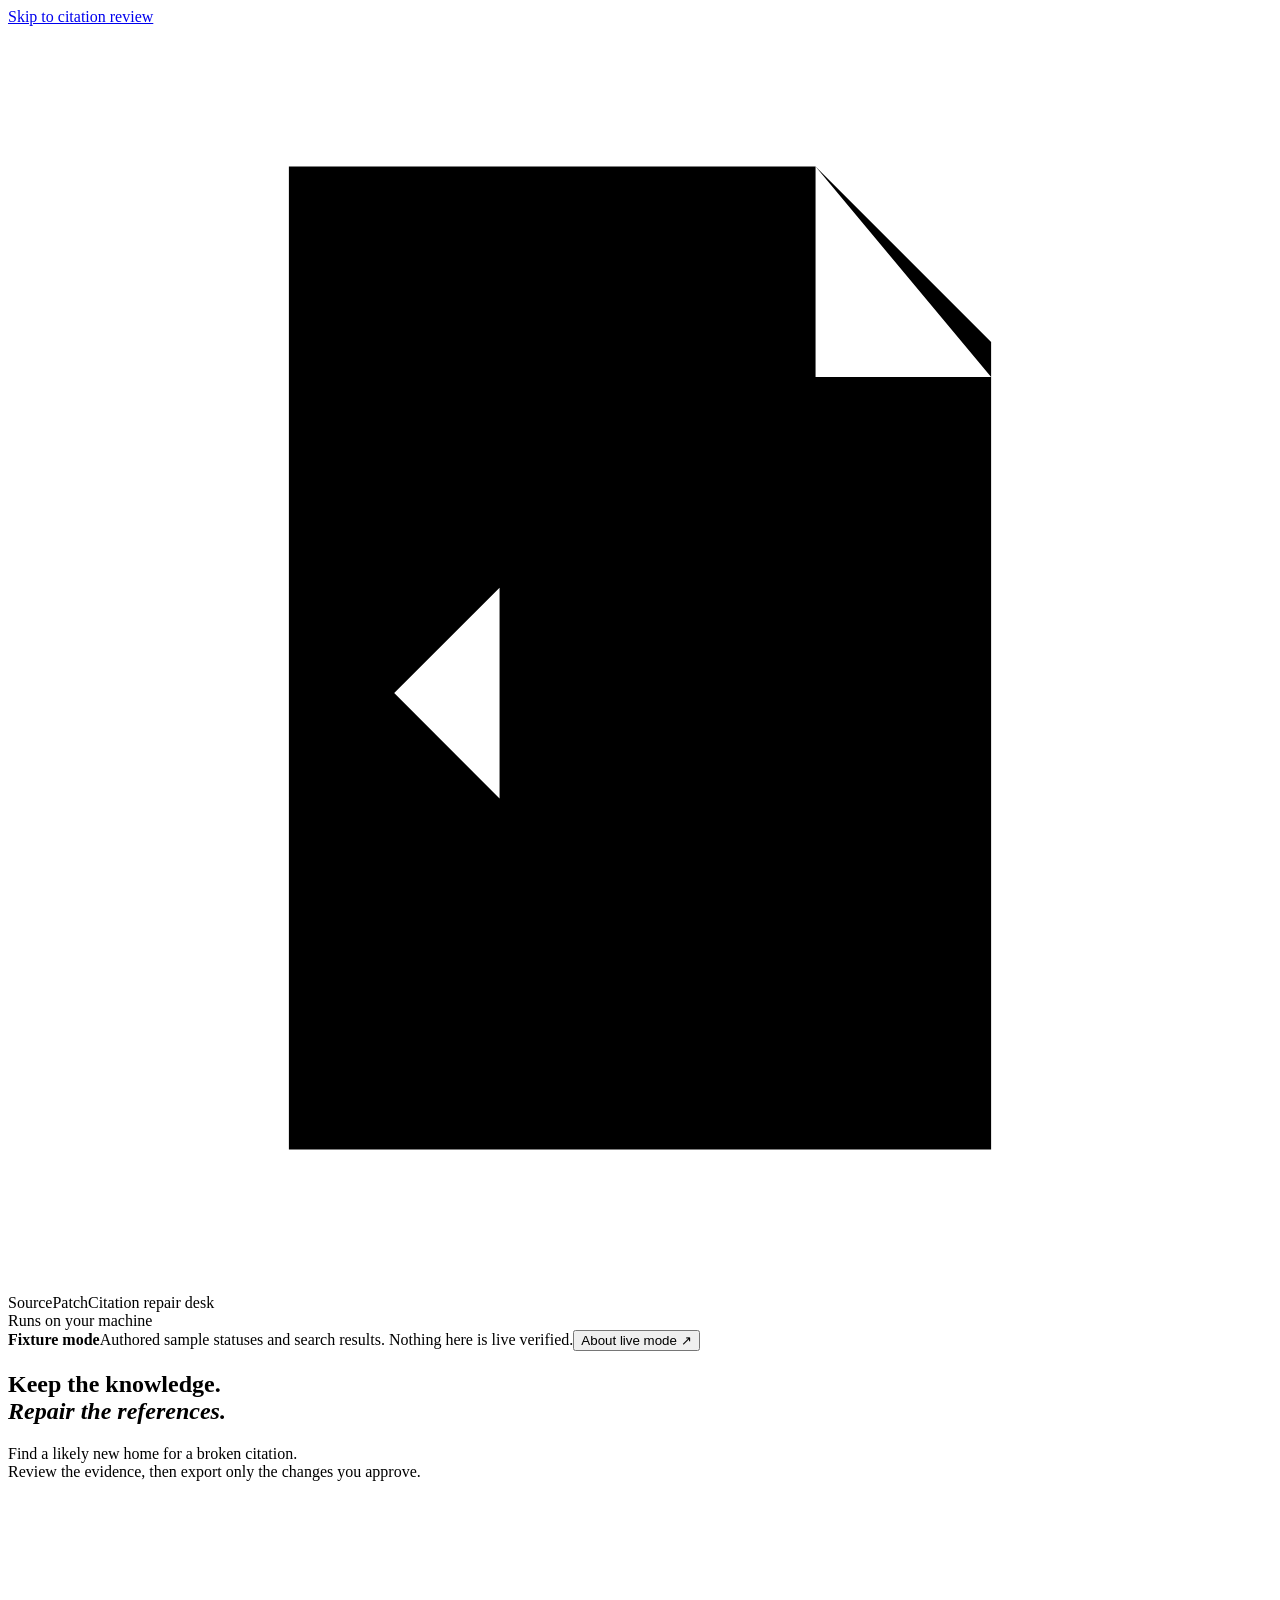
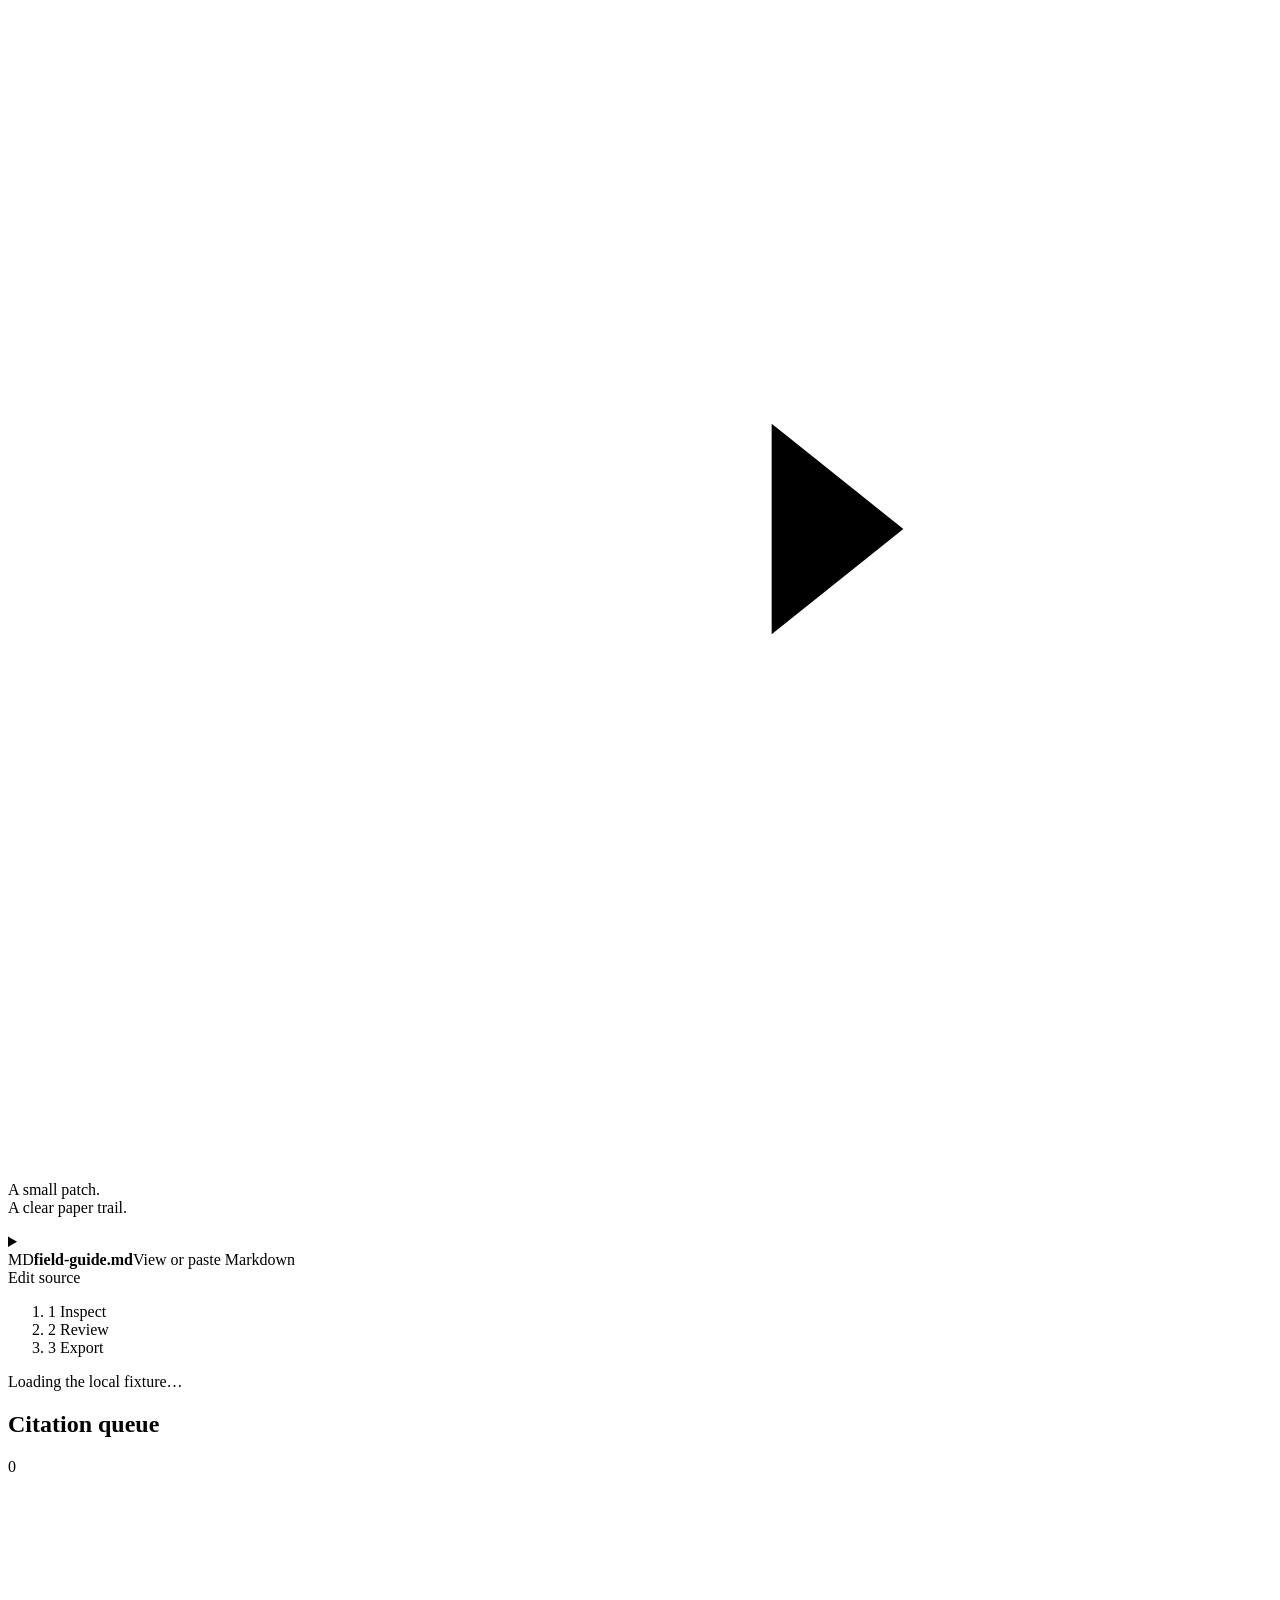
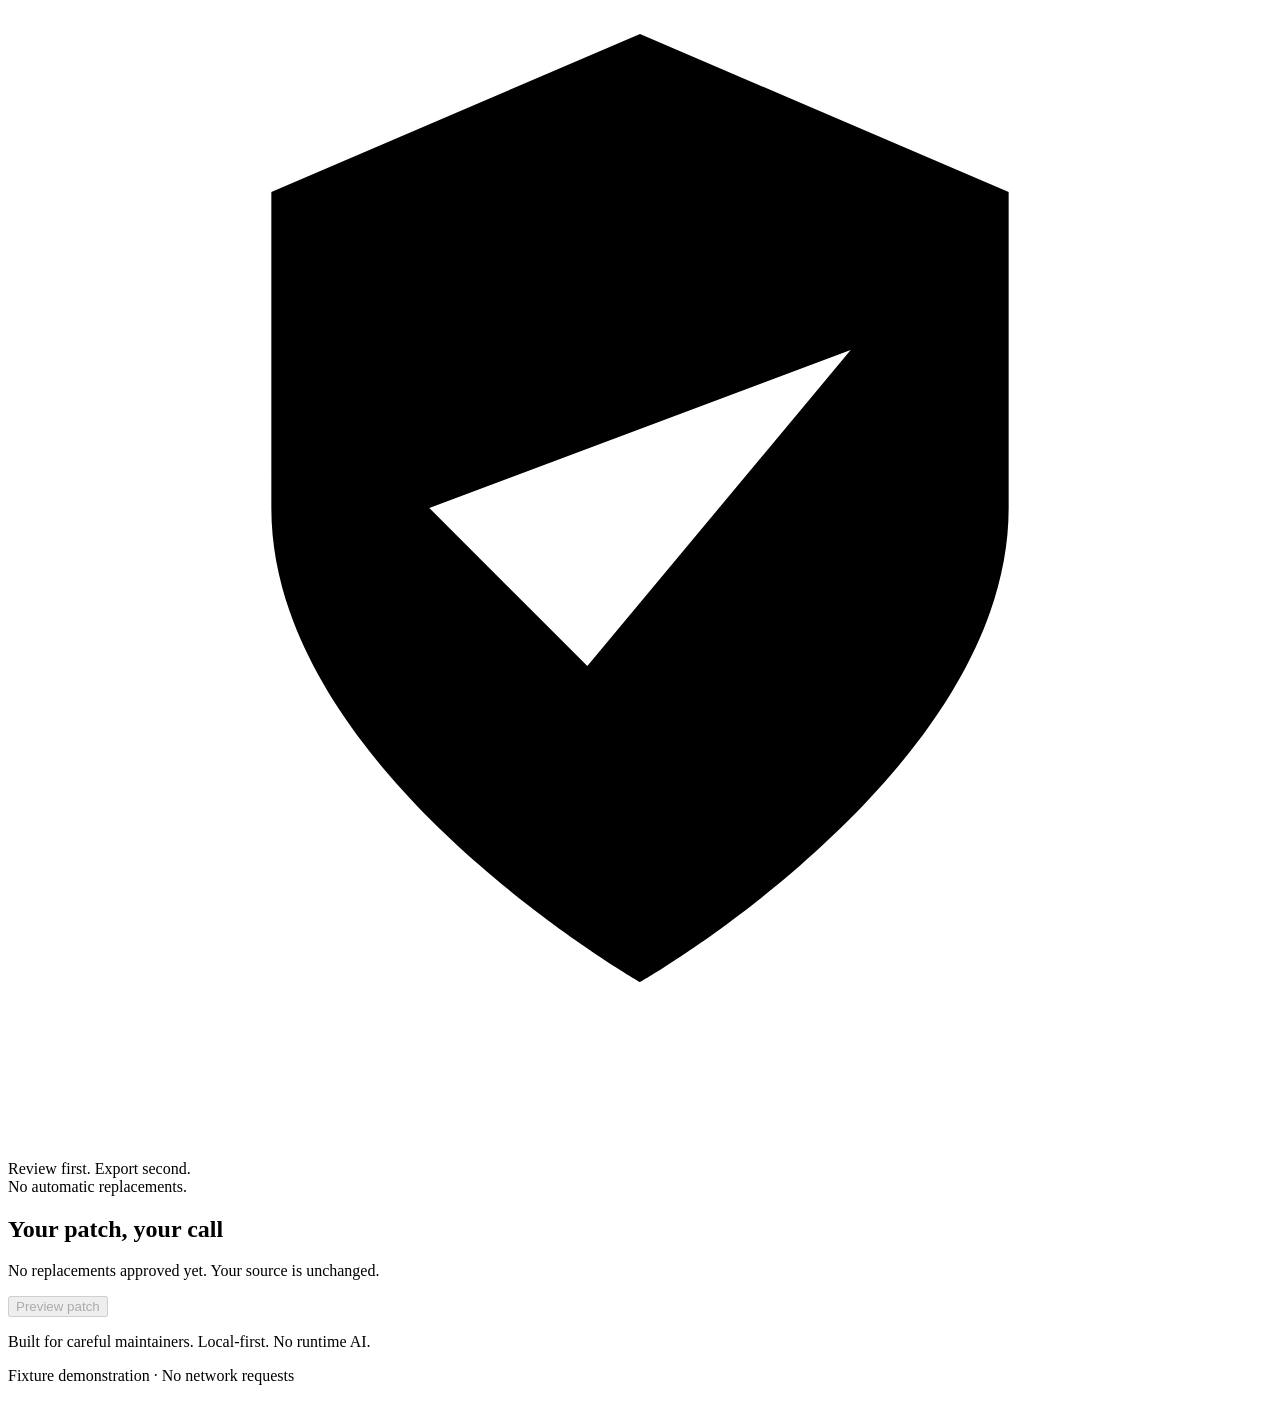
==== web/index.html @ 3647cdf0 "Add audited SourcePatch fixture-first prototype Include the local citation review workbench, bounded" ====
<!doctype html>
<html lang="en">
<head>
  <meta charset="utf-8">
  <meta name="viewport" content="width=device-width,initial-scale=1">
  <meta name="description" content="A local workbench for human-reviewed Markdown citation repairs.">
  <title>SourcePatch · Citation repair desk</title>
  <link rel="stylesheet" href="/style.css">
  <script src="/app.js" defer></script>
</head>
<body>
  <a class="skip-link" href="#workspace">Skip to citation review</a>
  <header class="topbar">
    <div class="brand"><svg aria-hidden="true" viewBox="0 0 36 36"><path d="M8 4h15l5 5v23H8z M23 4v6h5 M14 16l-3 3 3 3 M22 16l3 3-3 3 M19 14l-2 10"/></svg><span>SourcePatch</span><span class="brand-caption">Citation repair desk</span></div>
    <div class="local-tag"><span aria-hidden="true"></span>Runs on your machine</div>
  </header>
  <main>
    <section class="mode-banner" aria-label="Data mode"><strong id="mode-title">Fixture mode</strong><span id="mode-description">Authored sample statuses and search results. Nothing here is live verified.</span><button class="text-button" id="about-button" aria-expanded="false" aria-controls="about-panel">About live mode <span aria-hidden="true">↗</span></button></section>
    <section id="about-panel" class="about-panel" hidden><h2>Search-powered, with a human in charge</h2><p>Fixture mode never contacts the internet. To use live SerpApi Google Search, restart from your terminal with python -m sourcepatch --mode live and enter an existing key at the hidden prompt. No key is stored, logged, or sent to this browser.</p><p>Live mode sends public citation URLs to their sites and generated title/site queries to SerpApi. It uses at most eight searches per process. Use available credits; do not paste confidential documents. Candidate meaning and anchors still need your review.</p></section>
    <section class="intro"><div><h1>Keep the knowledge.<br><em>Repair the references.</em></h1><p>Find a likely new home for a broken citation.<br>Review the evidence, then export only the changes you approve.</p></div><div class="intro-note"><svg aria-hidden="true" viewBox="0 0 48 48"><path d="M10 13h28 M10 24h11 M10 35h28 M29 20l5 4-5 4 M34 24H22"/></svg><p>A small patch.<br>A clear paper trail.</p></div></section>
    <details class="source-panel" id="source-panel">
      <summary><div><span class="file-icon" aria-hidden="true">MD</span><strong id="document-name">field-guide.md</strong><span class="source-hint">View or paste Markdown</span></div><span class="source-toggle">Edit source</span></summary>
      <div class="source-content"><label for="source">Markdown source <span>200,000 characters maximum · public documents only in live mode</span></label><textarea id="source" disabled spellcheck="false" maxlength="200000" aria-describedby="source-help"></textarea><p id="source-help">Supports inline links, autolinks and reference links. Images, code and local anchors stay untouched. Your original file is never edited.</p><div class="source-actions"><button id="load-sample" disabled class="secondary">Load sample guide</button><button id="clear-source" disabled class="text-button">Clear editor</button><button id="inspect" disabled class="primary">Inspect citations <span aria-hidden="true">→</span></button></div></div>
    </details>
    <div class="workflow-bar"><ol aria-label="Workflow"><li class="completed">1 <span>Inspect</span></li><li class="current">2 <span>Review</span></li><li>3 <span>Export</span></li></ol><p id="summary" aria-live="polite">Loading the local fixture…</p></div>
    <div id="error" class="error-message" role="alert" hidden></div>
    <section id="workspace" class="workspace" tabindex="-1" aria-label="Citation review">
      <aside class="queue-panel"><div class="queue-header"><h2>Citation queue</h2><span id="queue-count">0</span></div><nav id="queue" aria-label="Citations"></nav><div class="queue-foot"><svg aria-hidden="true" viewBox="0 0 24 24"><path d="M12 3l7 3v6c0 5-7 9-7 9s-7-4-7-9V6z M8 12l3 3 5-6"/></svg><p>Review first. Export second.<br>No automatic replacements.</p></div></aside>
      <div id="review" class="review-panel" aria-live="polite"></div>
    </section>
    <section class="export-panel" aria-label="Export approved changes"><div class="export-heading"><div><h2>Your patch, your call</h2><p id="export-status">No replacements approved yet. Your source is unchanged.</p></div><button id="preview" class="secondary" disabled>Preview patch</button></div><div id="export-content" hidden><pre id="diff" tabindex="0" aria-label="Unified diff preview"></pre><div class="download-row"><span>Download a reviewable artifact</span><button id="download-diff" class="primary">Unified diff</button><button id="download-markdown" class="secondary">Patched Markdown</button><button id="download-report" class="secondary">Provenance JSON</button></div></div></section>
    <footer><p>Built for careful maintainers. Local-first. No runtime AI.</p><p id="footer-mode">Fixture demonstration · No network requests</p></footer>
  </main>
</body>
</html>
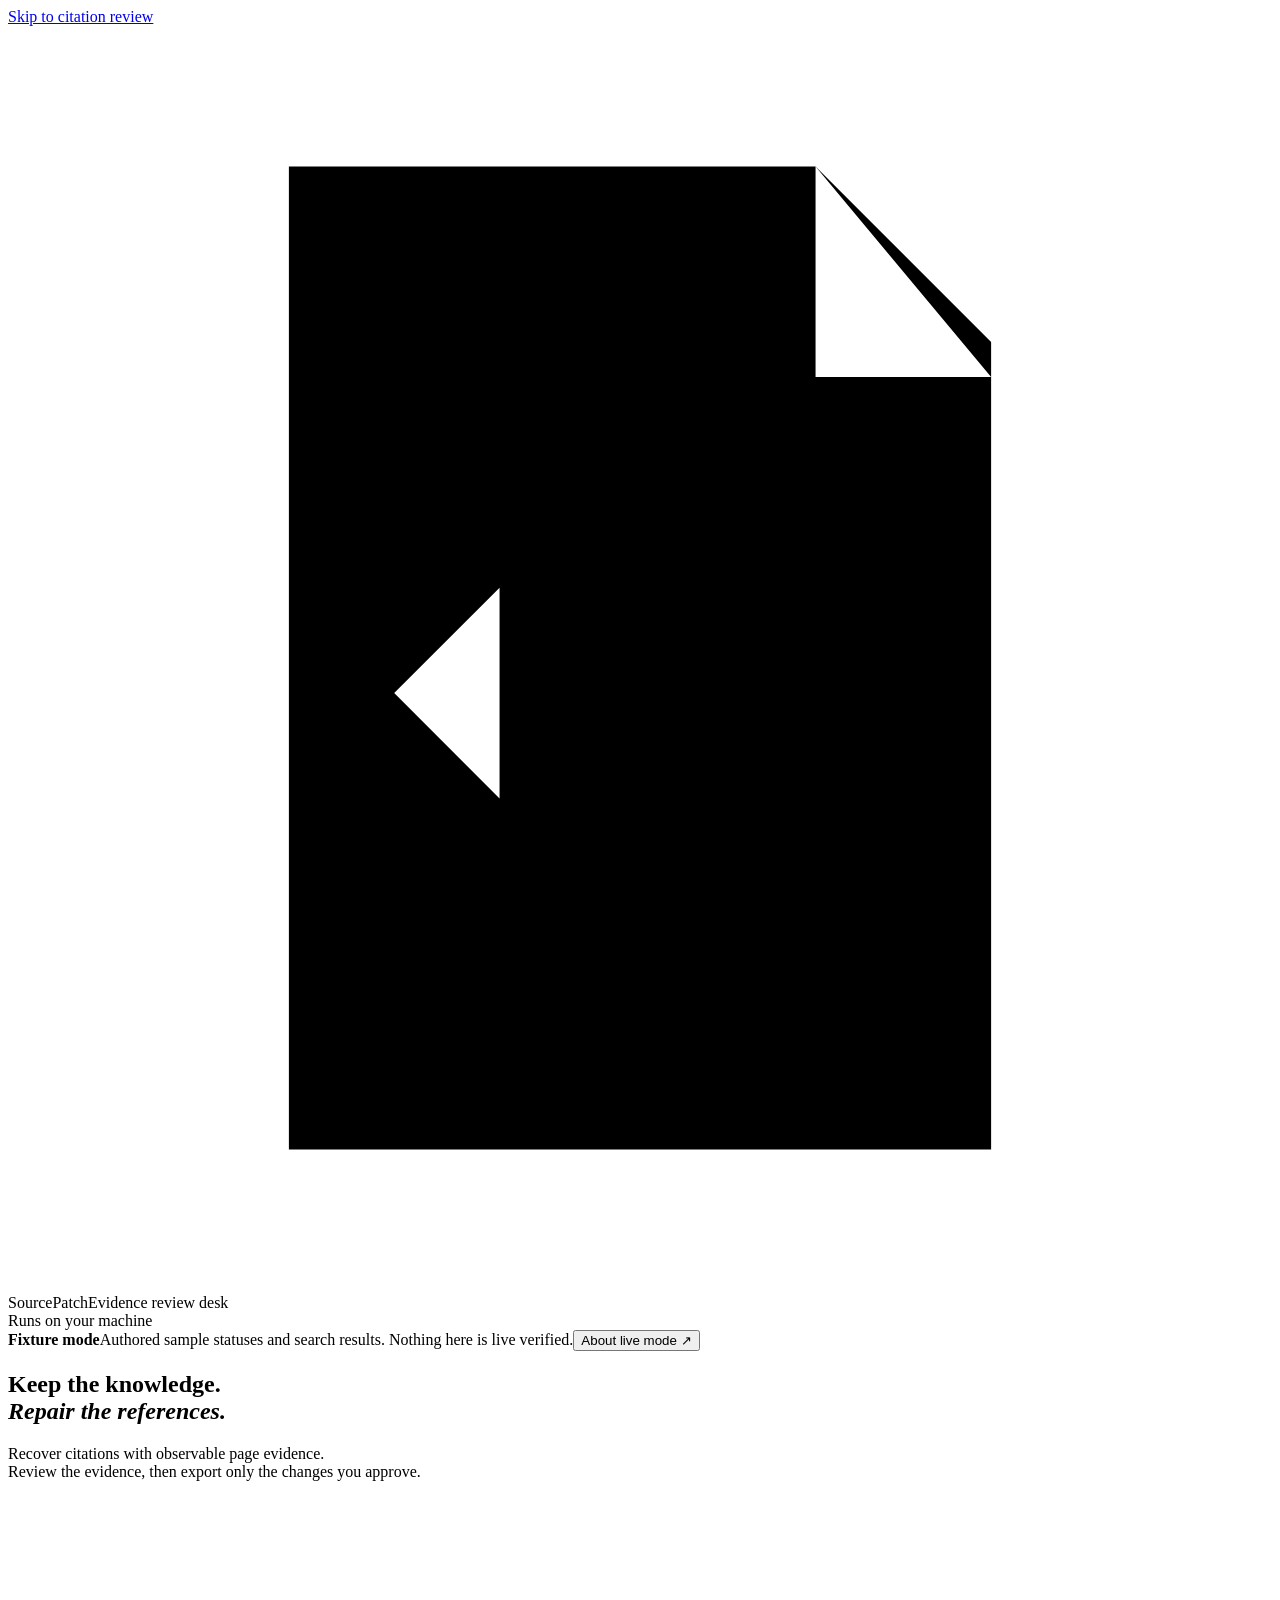
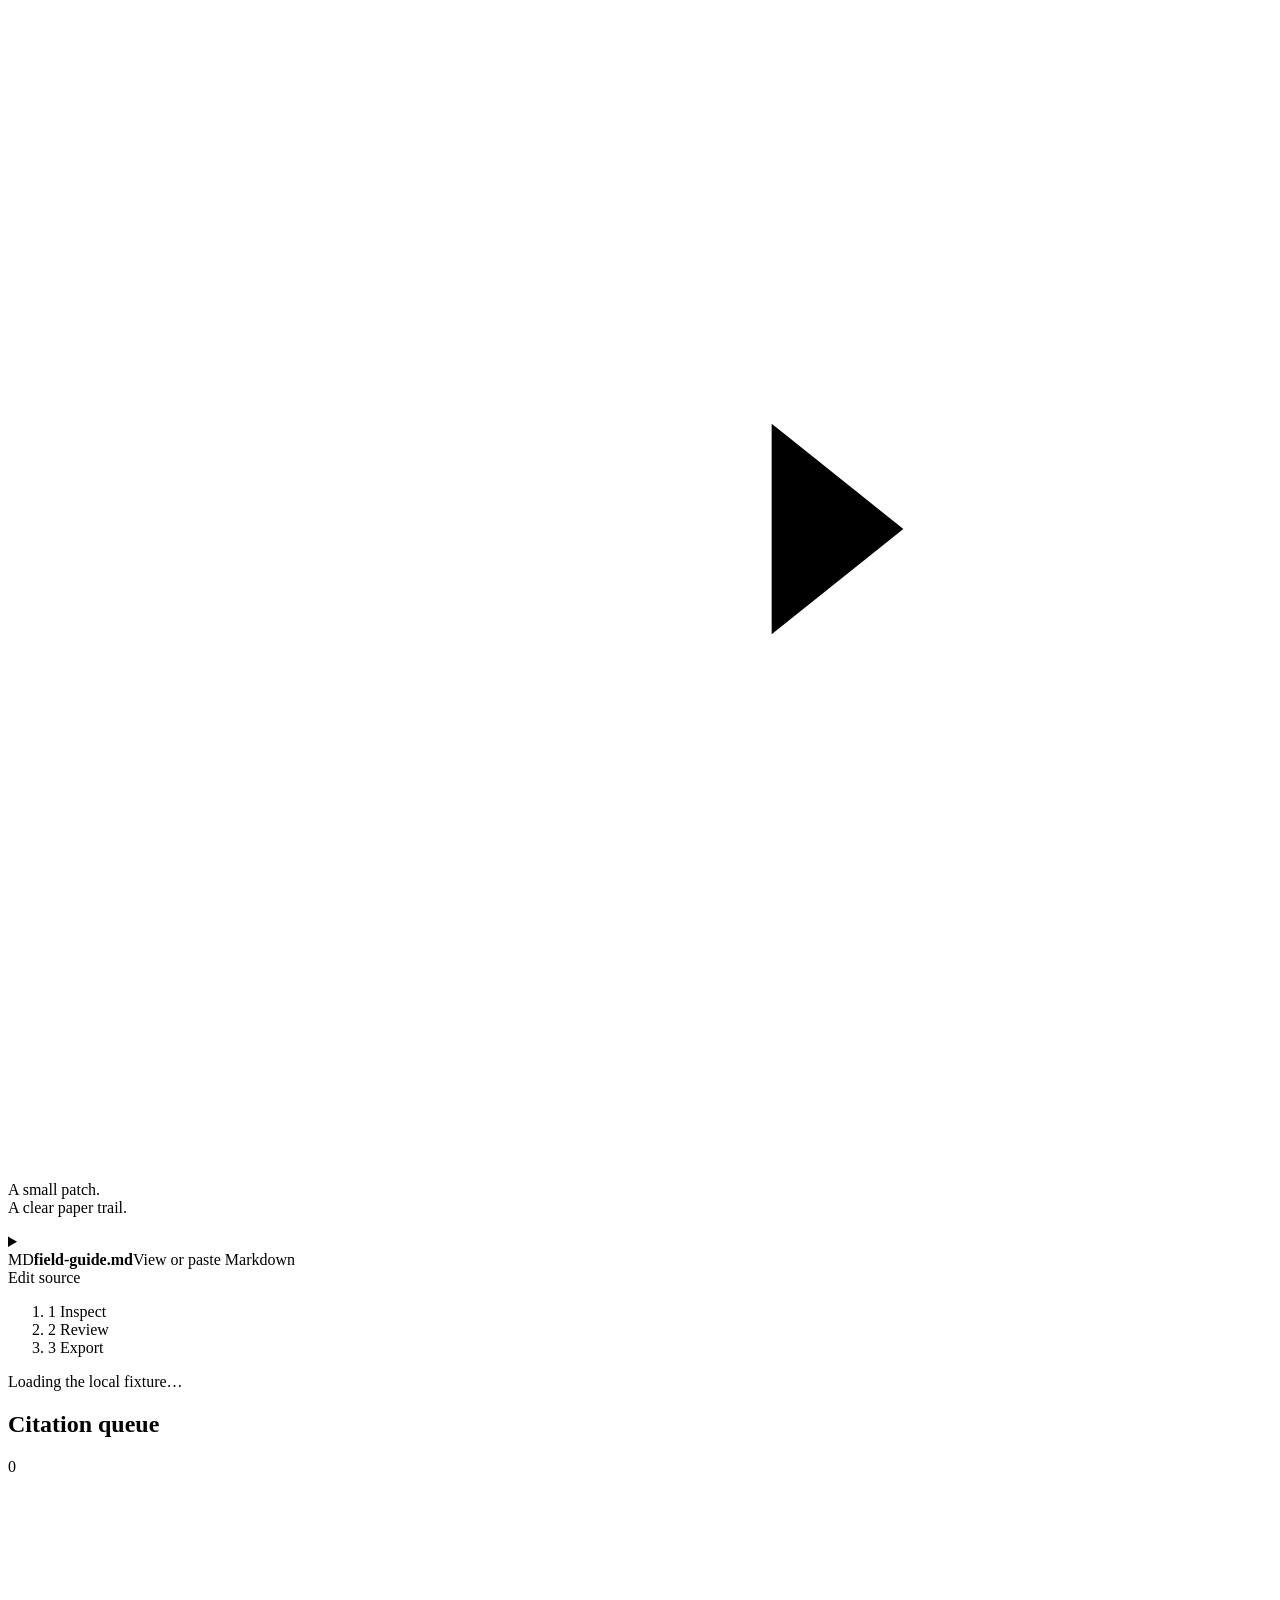
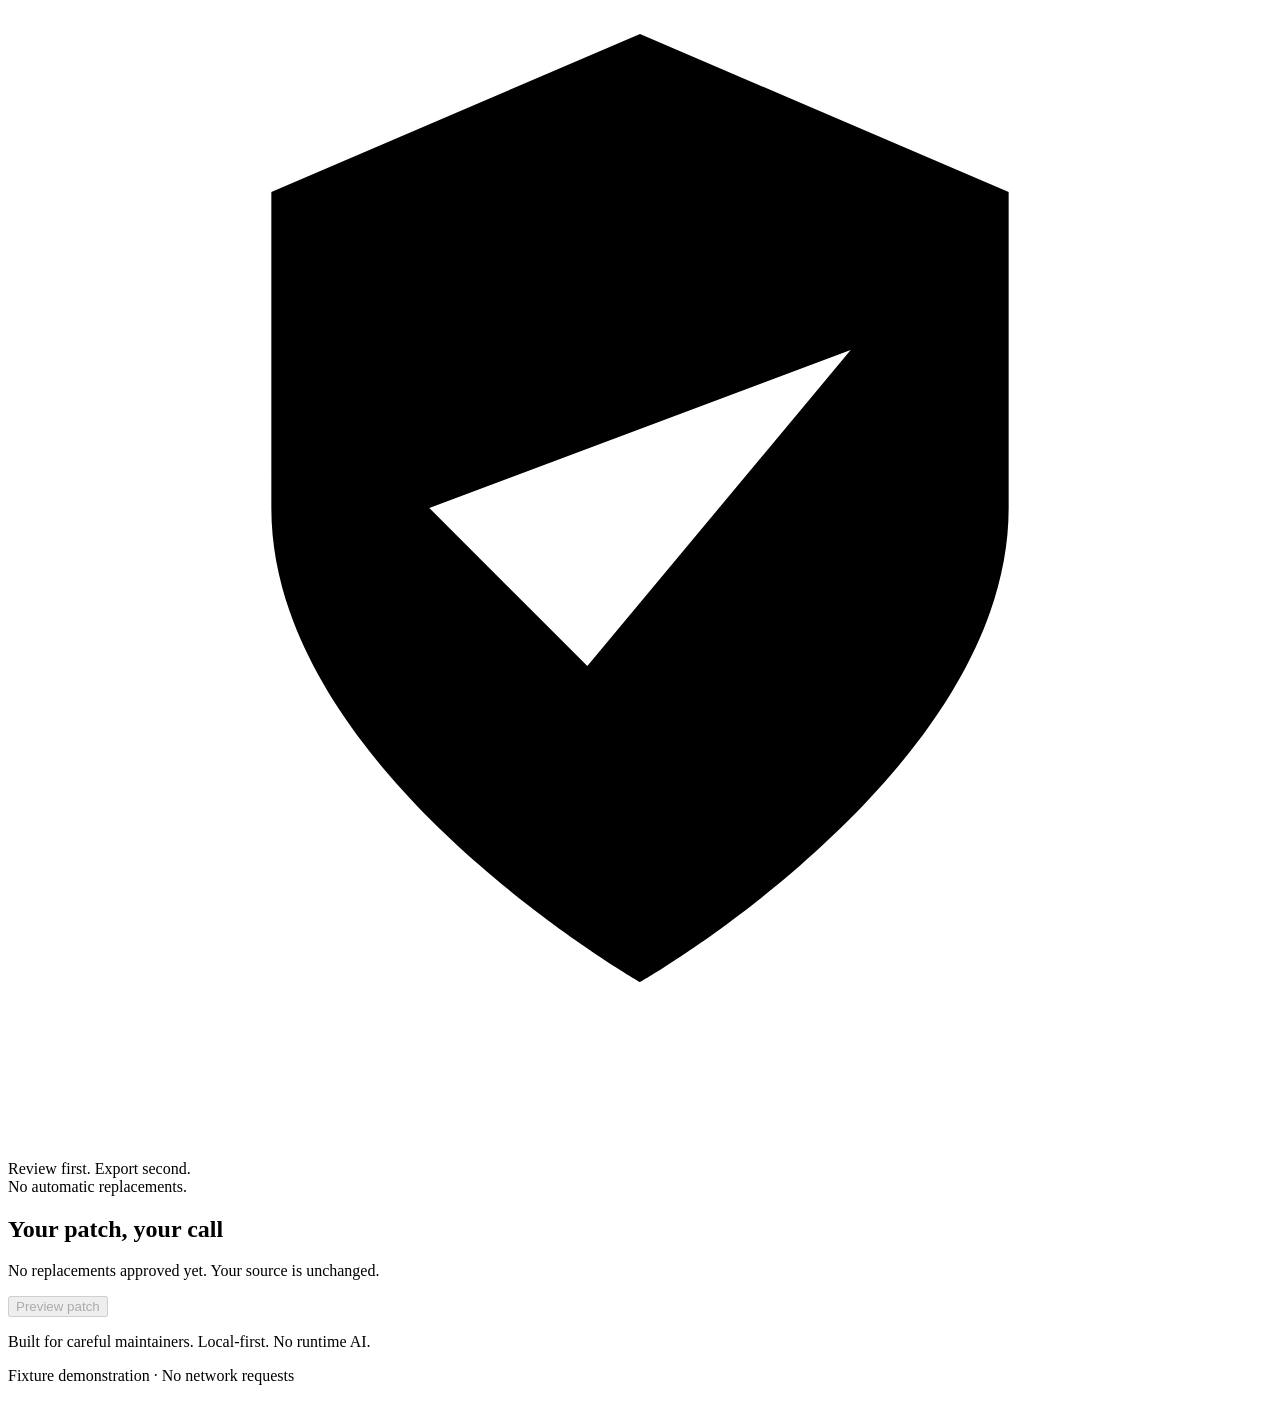
==== commit 27e14440: "Add bounded citation content evidence and explicit discovery strategies" ====
--- a/web/index.html
+++ b/web/index.html
@@ -4,20 +4,20 @@
   <meta charset="utf-8">
   <meta name="viewport" content="width=device-width,initial-scale=1">
   <meta name="description" content="A local workbench for human-reviewed Markdown citation repairs.">
-  <title>SourcePatch · Citation repair desk</title>
+  <title>SourcePatch · Evidence review desk</title>
   <link rel="stylesheet" href="/style.css">
   <script src="/app.js" defer></script>
 </head>
 <body>
   <a class="skip-link" href="#workspace">Skip to citation review</a>
   <header class="topbar">
-    <div class="brand"><svg aria-hidden="true" viewBox="0 0 36 36"><path d="M8 4h15l5 5v23H8z M23 4v6h5 M14 16l-3 3 3 3 M22 16l3 3-3 3 M19 14l-2 10"/></svg><span>SourcePatch</span><span class="brand-caption">Citation repair desk</span></div>
+    <div class="brand"><svg aria-hidden="true" viewBox="0 0 36 36"><path d="M8 4h15l5 5v23H8z M23 4v6h5 M14 16l-3 3 3 3 M22 16l3 3-3 3 M19 14l-2 10"/></svg><span>SourcePatch</span><span class="brand-caption">Evidence review desk</span></div>
     <div class="local-tag"><span aria-hidden="true"></span>Runs on your machine</div>
   </header>
   <main>
     <section class="mode-banner" aria-label="Data mode"><strong id="mode-title">Fixture mode</strong><span id="mode-description">Authored sample statuses and search results. Nothing here is live verified.</span><button class="text-button" id="about-button" aria-expanded="false" aria-controls="about-panel">About live mode <span aria-hidden="true">↗</span></button></section>
-    <section id="about-panel" class="about-panel" hidden><h2>Search-powered, with a human in charge</h2><p>Fixture mode never contacts the internet. To use live SerpApi Google Search, restart from your terminal with python -m sourcepatch --mode live and enter an existing key at the hidden prompt. No key is stored, logged, or sent to this browser.</p><p>Live mode sends public citation URLs to their sites and generated title/site queries to SerpApi. It uses at most eight searches per process. Use available credits; do not paste confidential documents. Candidate meaning and anchors still need your review.</p></section>
-    <section class="intro"><div><h1>Keep the knowledge.<br><em>Repair the references.</em></h1><p>Find a likely new home for a broken citation.<br>Review the evidence, then export only the changes you approve.</p></div><div class="intro-note"><svg aria-hidden="true" viewBox="0 0 48 48"><path d="M10 13h28 M10 24h11 M10 35h28 M29 20l5 4-5 4 M34 24H22"/></svg><p>A small patch.<br>A clear paper trail.</p></div></section>
+    <section id="about-panel" class="about-panel" hidden><h2>Search-powered, with a human in charge</h2><p>Fixture mode never contacts the internet. To use live SerpApi Google Search, restart from your terminal with python -m sourcepatch --mode live and enter an existing key at the hidden prompt. No key is stored, logged, or sent to this browser.</p><p>Live mode sends public citation URLs to their sites and generated title/site queries to SerpApi. It uses at most eight searches per process. Use available credits; do not paste confidential documents. Choose a candidate to inspect bounded HTML evidence and anchors, then review its meaning yourself.</p></section>
+    <section class="intro"><div><h1>Keep the knowledge.<br><em>Repair the references.</em></h1><p>Recover citations with observable page evidence.<br>Review the evidence, then export only the changes you approve.</p></div><div class="intro-note"><svg aria-hidden="true" viewBox="0 0 48 48"><path d="M10 13h28 M10 24h11 M10 35h28 M29 20l5 4-5 4 M34 24H22"/></svg><p>A small patch.<br>A clear paper trail.</p></div></section>
     <details class="source-panel" id="source-panel">
       <summary><div><span class="file-icon" aria-hidden="true">MD</span><strong id="document-name">field-guide.md</strong><span class="source-hint">View or paste Markdown</span></div><span class="source-toggle">Edit source</span></summary>
       <div class="source-content"><label for="source">Markdown source <span>200,000 characters maximum · public documents only in live mode</span></label><textarea id="source" disabled spellcheck="false" maxlength="200000" aria-describedby="source-help"></textarea><p id="source-help">Supports inline links, autolinks and reference links. Images, code and local anchors stay untouched. Your original file is never edited.</p><div class="source-actions"><button id="load-sample" disabled class="secondary">Load sample guide</button><button id="clear-source" disabled class="text-button">Clear editor</button><button id="inspect" disabled class="primary">Inspect citations <span aria-hidden="true">→</span></button></div></div>
